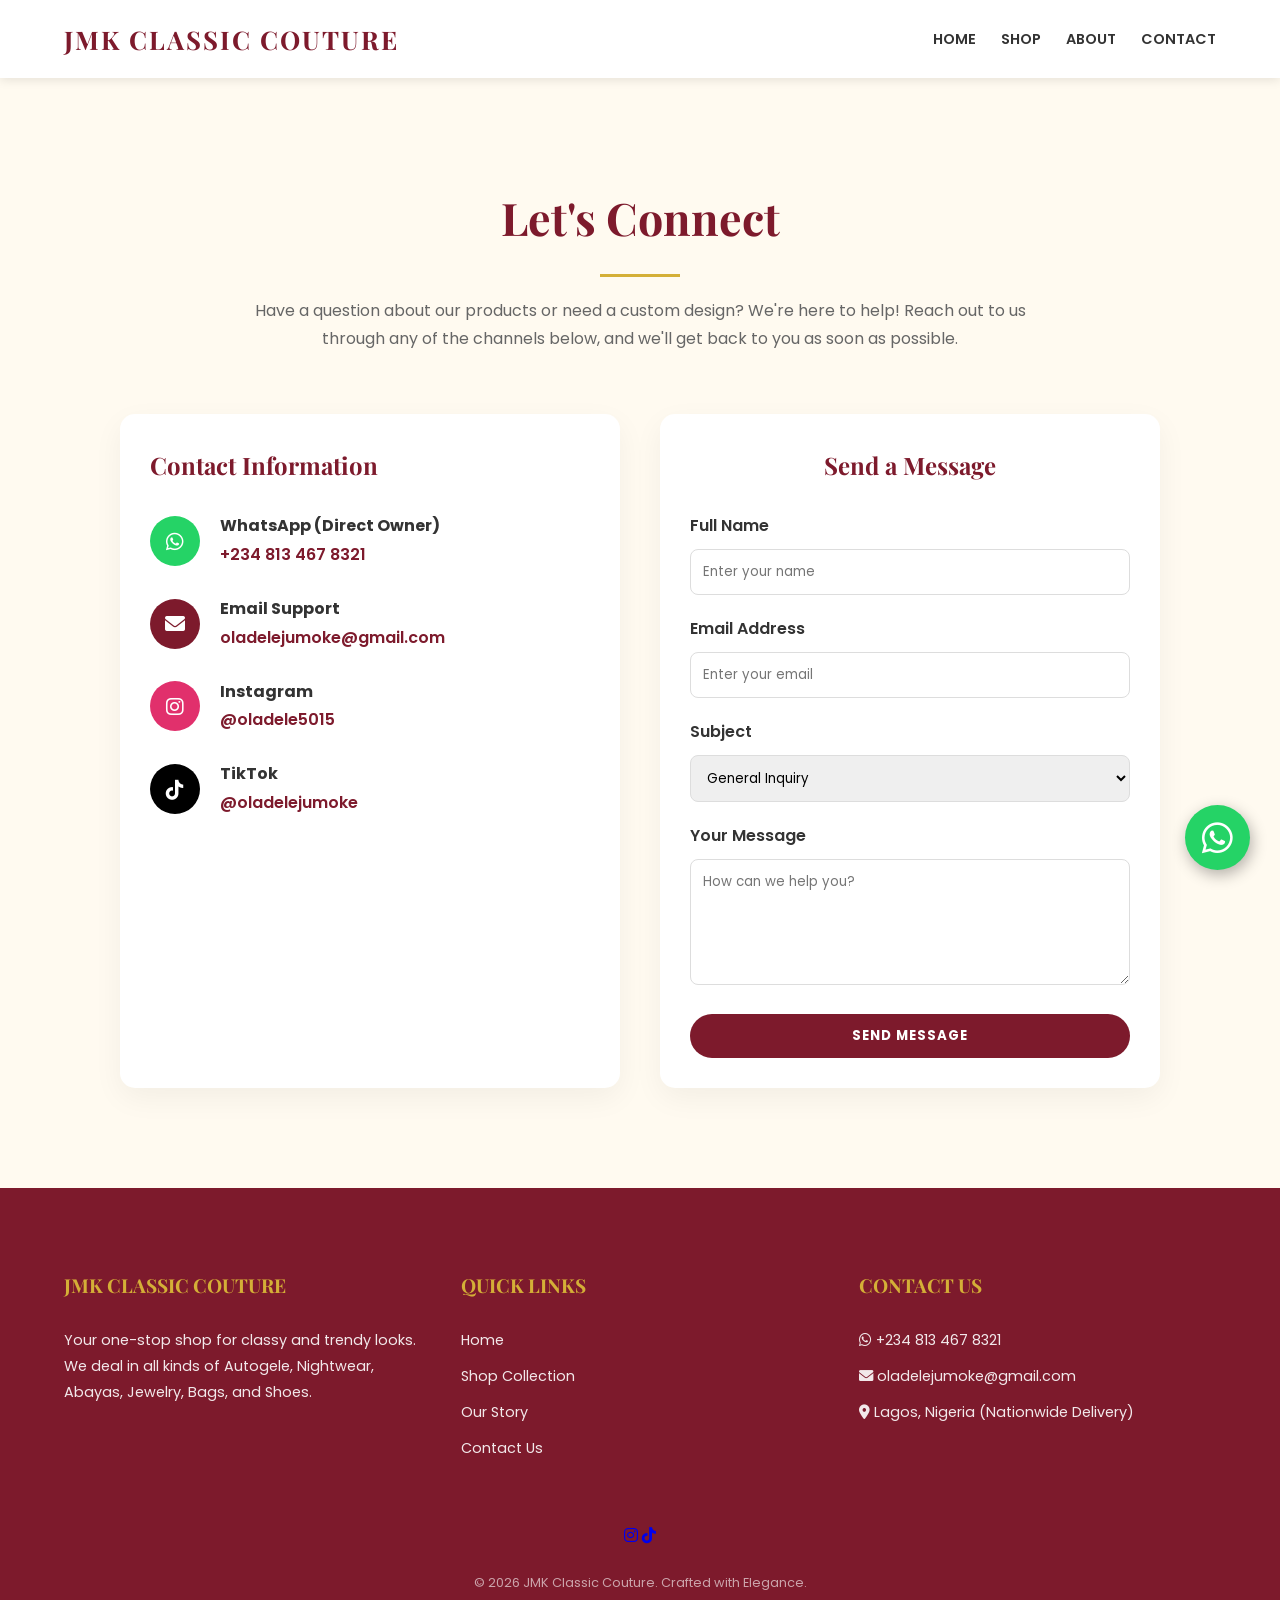
==== contact.html @ 75e44f79 "new" ====
<!DOCTYPE html>
<html lang="en">
<head>
    <meta charset="UTF-8">
    <meta name="viewport" content="width=device-width, initial-scale=1.0">
    <title>Contact Us | JMR Classic Couture</title>
    <link rel="stylesheet" href="assets/style.css">
    <link href="https://fonts.googleapis.com/css2?family=Playfair+Display:wght@400;700&family=Poppins:wght@300;400;600&display=swap" rel="stylesheet">
    <link rel="stylesheet" href="https://cdnjs.cloudflare.com/ajax/libs/font-awesome/6.0.0/css/all.min.css">
</head>
<body>
    <header>
        <div class="logo">
            <h1>JMK Classic Couture</h1>
        </div>
        <nav>
            <ul class="nav-links" id="nav-links">
                <li><a href="index.html">Home</a></li>
                <li><a href="shop.html">Shop</a></li>
                <li><a href="about.html">About</a></li>
                <li><a href="contact.html">Contact</a></li>
            </ul>
        </nav>
        <div class="hamburger" id="hamburger">
            <span></span>
            <span></span>
            <span></span>
        </div>
    </header>

    <a href="https://wa.me/2348134678321" class="whatsapp-float" target="_blank">
        <i class="fab fa-whatsapp"></i>
    </a>

    <section class="container">
        <h2 class="section-title">Let's Connect</h2>
        <p style="text-align: center; max-width: 800px; margin: -40px auto 60px; color: #666;">Have a question about our products or need a custom design? We're here to help! Reach out to us through any of the channels below, and we'll get back to you as soon as possible.</p>
        
        <div style="display: flex; flex-wrap: wrap; gap: 40px; justify-content: center;">
            <div class="card" style="flex: 1; min-width: 300px; max-width: 500px; text-align: left;">
                <div class="card-content">
                    <h3 style="color: var(--primary-color); margin-bottom: 25px;">Contact Information</h3>
                    <div style="margin-bottom: 25px; display: flex; align-items: center; gap: 20px;">
                        <div style="background: #25D366; color: white; width: 50px; height: 50px; border-radius: 50%; display: flex; justify-content: center; align-items: center;">
                            <i class="fab fa-whatsapp fa-lg"></i>
                        </div>
                        <div>
                            <p style="font-weight: bold; margin-bottom: 0;">WhatsApp (Direct Owner)</p>
                            <a href="https://wa.me/2348134678321" target="_blank" style="text-decoration: none; color: var(--primary-color); font-weight: 600;">+234 813 467 8321</a>
                        </div>
                    </div>
                    <div style="margin-bottom: 25px; display: flex; align-items: center; gap: 20px;">
                        <div style="background: var(--primary-color); color: white; width: 50px; height: 50px; border-radius: 50%; display: flex; justify-content: center; align-items: center;">
                            <i class="fas fa-envelope fa-lg"></i>
                        </div>
                        <div>
                            <p style="font-weight: bold; margin-bottom: 0;">Email Support</p>
                            <a href="mailto:oladelejumoke@gmail.com" style="text-decoration: none; color: var(--primary-color); font-weight: 600;">oladelejumoke@gmail.com</a>
                        </div>
                    </div>
                    <div style="margin-bottom: 25px; display: flex; align-items: center; gap: 20px;">
                        <div style="background: #E1306C; color: white; width: 50px; height: 50px; border-radius: 50%; display: flex; justify-content: center; align-items: center;">
                            <i class="fab fa-instagram fa-lg"></i>
                        </div>
                        <div>
                            <p style="font-weight: bold; margin-bottom: 0;">Instagram</p>
                            <a href="https://instagram.com/oladele5015" target="_blank" style="text-decoration: none; color: var(--primary-color); font-weight: 600;">@oladele5015</a>
                        </div>
                    </div>
                    <div style="margin-bottom: 25px; display: flex; align-items: center; gap: 20px;">
                        <div style="background: #000; color: white; width: 50px; height: 50px; border-radius: 50%; display: flex; justify-content: center; align-items: center;">
                            <i class="fab fa-tiktok fa-lg"></i>
                        </div>
                        <div>
                            <p style="font-weight: bold; margin-bottom: 0;">TikTok</p>
                            <a href="https://tiktok.com/@oladelejumoke" target="_blank" style="text-decoration: none; color: var(--primary-color); font-weight: 600;">@oladelejumoke</a>
                        </div>
                    </div>
                </div>
            </div>
            
            <div class="card" style="flex: 1; min-width: 300px; max-width: 500px;">
                <div class="card-content">
                    <h3 style="color: var(--primary-color); margin-bottom: 25px;">Send a Message</h3>
                    <form id="contact-form" style="display: flex; flex-direction: column; gap: 20px; text-align: left;">
                        <div>
                            <label for="name" style="display: block; margin-bottom: 8px; font-weight: 600;">Full Name</label>
                            <input type="text" id="name" placeholder="Enter your name" required style="width: 100%; padding: 12px; border: 1px solid #ddd; border-radius: 8px; outline: none;">
                        </div>
                        <div>
                            <label for="email" style="display: block; margin-bottom: 8px; font-weight: 600;">Email Address</label>
                            <input type="email" id="email" placeholder="Enter your email" required style="width: 100%; padding: 12px; border: 1px solid #ddd; border-radius: 8px; outline: none;">
                        </div>
                        <div>
                            <label for="subject" style="display: block; margin-bottom: 8px; font-weight: 600;">Subject</label>
                            <select id="subject" style="width: 100%; padding: 12px; border: 1px solid #ddd; border-radius: 8px; outline: none;">
                                <option>General Inquiry</option>
                                <option>Custom Design Request</option>
                                <option>Order Status</option>
                                <option>Feedback</option>
                            </select>
                        </div>
                        <div>
                            <label for="message" style="display: block; margin-bottom: 8px; font-weight: 600;">Your Message</label>
                            <textarea id="message" rows="5" placeholder="How can we help you?" required style="width: 100%; padding: 12px; border: 1px solid #ddd; border-radius: 8px; outline: none;"></textarea>
                        </div>
                        <button type="submit" class="btn" style="width: 100%; border: none; cursor: pointer;">Send Message</button>
                    </form>
                </div>
            </div>
        </div>
    </section>

    <footer>
        <div class="footer-grid">
            <div class="footer-col">
                <h4>JMK Classic Couture</h4>
                <p>Your one-stop shop for classy and trendy looks. We deal in all kinds of Autogele, Nightwear, Abayas, Jewelry, Bags, and Shoes.</p>
            </div>
            <div class="footer-col">
                <h4>Quick Links</h4>
                <ul>
                    <li><a href="index.html">Home</a></li>
                    <li><a href="shop.html">Shop Collection</a></li>
                    <li><a href="about.html">Our Story</a></li>
                    <li><a href="contact.html">Contact Us</a></li>
                </ul>
            </div>
            <div class="footer-col">
                <h4>Contact Us</h4>
                <p><i class="fab fa-whatsapp"></i> +234 813 467 8321</p>
                <p><i class="fas fa-envelope"></i> oladelejumoke@gmail.com</p>
                <p><i class="fas fa-map-marker-alt"></i> Lagos, Nigeria (Nationwide Delivery)</p>
            </div>
        </div>
        <div class="social-links" style="margin-top: 0;">
            <a href="https://instagram.com/oladele5015" target="_blank"><i class="fab fa-instagram"></i></a>
            <a href="https://tiktok.com/@oladelejumoke" target="_blank"><i class="fab fa-tiktok"></i></a>
        </div>
        <p style="font-size: 0.8rem; opacity: 0.6; margin-top: 20px;">&copy; 2026 JMK Classic Couture. Crafted with Elegance.</p>
    </footer>

    <script>
        const hamburger = document.getElementById('hamburger');
        const navLinks = document.getElementById('nav-links');

        hamburger.addEventListener('click', () => {
            hamburger.classList.toggle('active');
            navLinks.classList.toggle('active');
        });

        document.getElementById('contact-form').addEventListener('submit', function(e) {
            e.preventDefault();
            alert('Thank you for your message! We will get back to you soon.');
            this.reset();
        });
    </script>
</body>
</html>
---- assets/style.css ----
:root {
    --primary-color: #7d1a2c; 
    --secondary-color: #d4af37; 
    --text-color: #333;
    --bg-color: #fffaf0; 
    --white: #ffffff;
    --whatsapp-color: #25D366;
    --gray-light: #f4f4f4;
}

* {
    margin: 0;
    padding: 0;
    box-sizing: border-box;
    font-family: 'Poppins', sans-serif;
}

h1, h2, h3, h4, .hero h2 {
    font-family: 'Playfair Display', serif;
}

body {
    background-color: var(--bg-color);
    color: var(--text-color);
    line-height: 1.8;
    overflow-x: hidden;
}

/* Header & Navigation */
header {
    background-color: var(--white);
    padding: 1rem 5%;
    display: flex;
    justify-content: space-between;
    align-items: center;
    box-shadow: 0 2px 10px rgba(0,0,0,0.1);
    position: sticky;
    top: 0;
    z-index: 1000;
}

.logo h1 {
    color: var(--primary-color);
    font-size: 1.6rem;
    text-transform: uppercase;
    letter-spacing: 2px;
}

.nav-links {
    display: flex;
    list-style: none;
    align-items: center;
}

.nav-links li {
    margin-left: 25px;
}

.nav-links li a {
    text-decoration: none;
    color: var(--text-color);
    font-weight: 600;
    font-size: 0.9rem;
    text-transform: uppercase;
    transition: color 0.3s;
}

.nav-links li a:hover {
    color: var(--primary-color);
}

/* Hamburger Menu */
.hamburger {
    display: none;
    cursor: pointer;
    flex-direction: column;
    gap: 5px;
}

.hamburger span {
    display: block;
    width: 25px;
    height: 3px;
    background-color: var(--primary-color);
    transition: all 0.3s ease;
}

/* Hero Section */
.hero {
    height: 90vh;
    background: linear-gradient(rgba(0,0,0,0.5), rgba(0,0,0,0.5)), url('images/hero-bg.jpg');
    background-size: cover;
    background-position: center;
    background-attachment: fixed;
    display: flex;
    flex-direction: column;
    justify-content: center;
    align-items: center;
    text-align: center;
    color: var(--white);
    padding: 0 20px;
}

.hero h2 {
    font-size: clamp(2rem, 8vw, 4.5rem);
    margin-bottom: 1rem;
    animation: fadeInUp 1s ease;
}

.hero p {
    font-size: clamp(1rem, 4vw, 1.5rem);
    margin-bottom: 2.5rem;
    font-weight: 300;
    max-width: 800px;
    animation: fadeInUp 1.2s ease;
}

@keyframes fadeInUp {
    from { opacity: 0; transform: translateY(30px); }
    to { opacity: 1; transform: translateY(0); }
}

.btn {
    padding: 12px 35px;
    background-color: var(--primary-color);
    color: var(--white);
    text-decoration: none;
    border-radius: 50px;
    font-weight: bold;
    text-transform: uppercase;
    letter-spacing: 1px;
    transition: all 0.3s ease;
    border: 2px solid var(--primary-color);
    display: inline-block;
}

.btn:hover {
    background-color: transparent;
    color: var(--primary-color);
}

/* Sections */
.container {
    padding: 100px 5%;
}

.section-title {
    text-align: center;
    margin-bottom: 60px;
    color: var(--primary-color);
    font-size: clamp(1.8rem, 5vw, 2.8rem);
    position: relative;
}

.section-title::after {
    content: '';
    display: block;
    width: 80px;
    height: 3px;
    background: var(--secondary-color);
    margin: 15px auto 0;
}

.grid {
    display: grid;
    grid-template-columns: repeat(auto-fit, minmax(300px, 1fr));
    gap: 40px;
}

.card {
    background: var(--white);
    padding: 0;
    border-radius: 15px;
    box-shadow: 0 10px 30px rgba(0,0,0,0.05);
    text-align: center;
    transition: transform 0.3s ease;
    overflow: hidden;
}

.card:hover {
    transform: translateY(-10px);
}

.card-content {
    padding: 30px;
}

.card img {
    width: 100%;
    height: 350px;
    object-fit: cover;
}

.card h3 {
    margin-bottom: 15px;
    font-size: 1.5rem;
}

.card p.price {
    color: var(--primary-color);
    font-weight: bold;
    font-size: 1.3rem;
    margin-bottom: 15px;
}

.card p.desc {
    font-size: 0.95rem;
    color: #666;
    margin-bottom: 20px;
}

/* FAQ Accordion */
.faq-container {
    max-width: 900px;
    margin: 0 auto;
}

.faq-item {
    margin-bottom: 15px;
    border-bottom: 1px solid #ddd;
}

.faq-question {
    width: 100%;
    padding: 20px;
    background: none;
    border: none;
    text-align: left;
    font-size: 1.1rem;
    font-weight: 600;
    color: var(--primary-color);
    cursor: pointer;
    display: flex;
    justify-content: space-between;
    align-items: center;
}

.faq-answer {
    max-height: 0;
    overflow: hidden;
    transition: max-height 0.3s ease-out;
    padding: 0 20px;
}

.faq-answer p {
    padding-bottom: 20px;
    color: #555;
}

/* Floating WhatsApp */
.whatsapp-float {
    position: fixed;
    width: 65px;
    height: 65px;
    bottom: 30px;
    right: 30px;
    background-color: var(--whatsapp-color);
    color: #FFF;
    border-radius: 50px;
    text-align: center;
    font-size: 35px;
    box-shadow: 2px 5px 15px rgba(0,0,0,0.3);
    z-index: 1000;
    display: flex;
    justify-content: center;
    align-items: center;
    transition: all 0.3s ease;
    text-decoration: none;
}

.whatsapp-float:hover {
    transform: scale(1.1);
    color: white;
}

/* Footer */
footer {
    background-color: var(--primary-color);
    color: var(--white);
    padding: 80px 5% 40px;
    text-align: center;
}

.footer-grid {
    display: grid;
    grid-template-columns: repeat(auto-fit, minmax(250px, 1fr));
    gap: 40px;
    text-align: left;
    margin-bottom: 50px;
}

.footer-col h4 {
    color: var(--secondary-color);
    margin-bottom: 25px;
    font-size: 1.2rem;
    text-transform: uppercase;
}

.footer-col p, .footer-col li {
    font-size: 0.9rem;
    margin-bottom: 10px;
    opacity: 0.9;
}

.footer-col ul {
    list-style: none;
}

.footer-col ul li a {
    color: white;
    text-decoration: none;
    transition: color 0.3s;
}

.footer-col ul li a:hover {
    color: var(--secondary-color);
}

/* Responsive Styles */
@media (max-width: 992px) {
    .nav-links {
        position: fixed;
        right: -100%;
        top: 70px;
        flex-direction: column;
        background-color: var(--white);
        width: 100%;
        text-align: center;
        transition: 0.3s;
        box-shadow: 0 10px 10px rgba(0,0,0,0.1);
        padding: 40px 0;
    }

    .nav-links.active {
        right: 0;
    }

    .nav-links li {
        margin: 15px 0;
    }

    .hamburger {
        display: flex;
    }

    .hamburger.active span:nth-child(1) {
        transform: rotate(45deg) translate(5px, 5px);
    }

    .hamburger.active span:nth-child(2) {
        opacity: 0;
    }

    .hamburger.active span:nth-child(3) {
        transform: rotate(-45deg) translate(7px, -6px);
    }
}

@media (max-width: 576px) {
    .container {
        padding: 60px 20px;
    }
    .hero h2 {
        font-size: 2.2rem;
    }
    .whatsapp-float {
        width: 55px;
        height: 55px;
        bottom: 20px;
        right: 20px;
        font-size: 28px;
    }
}
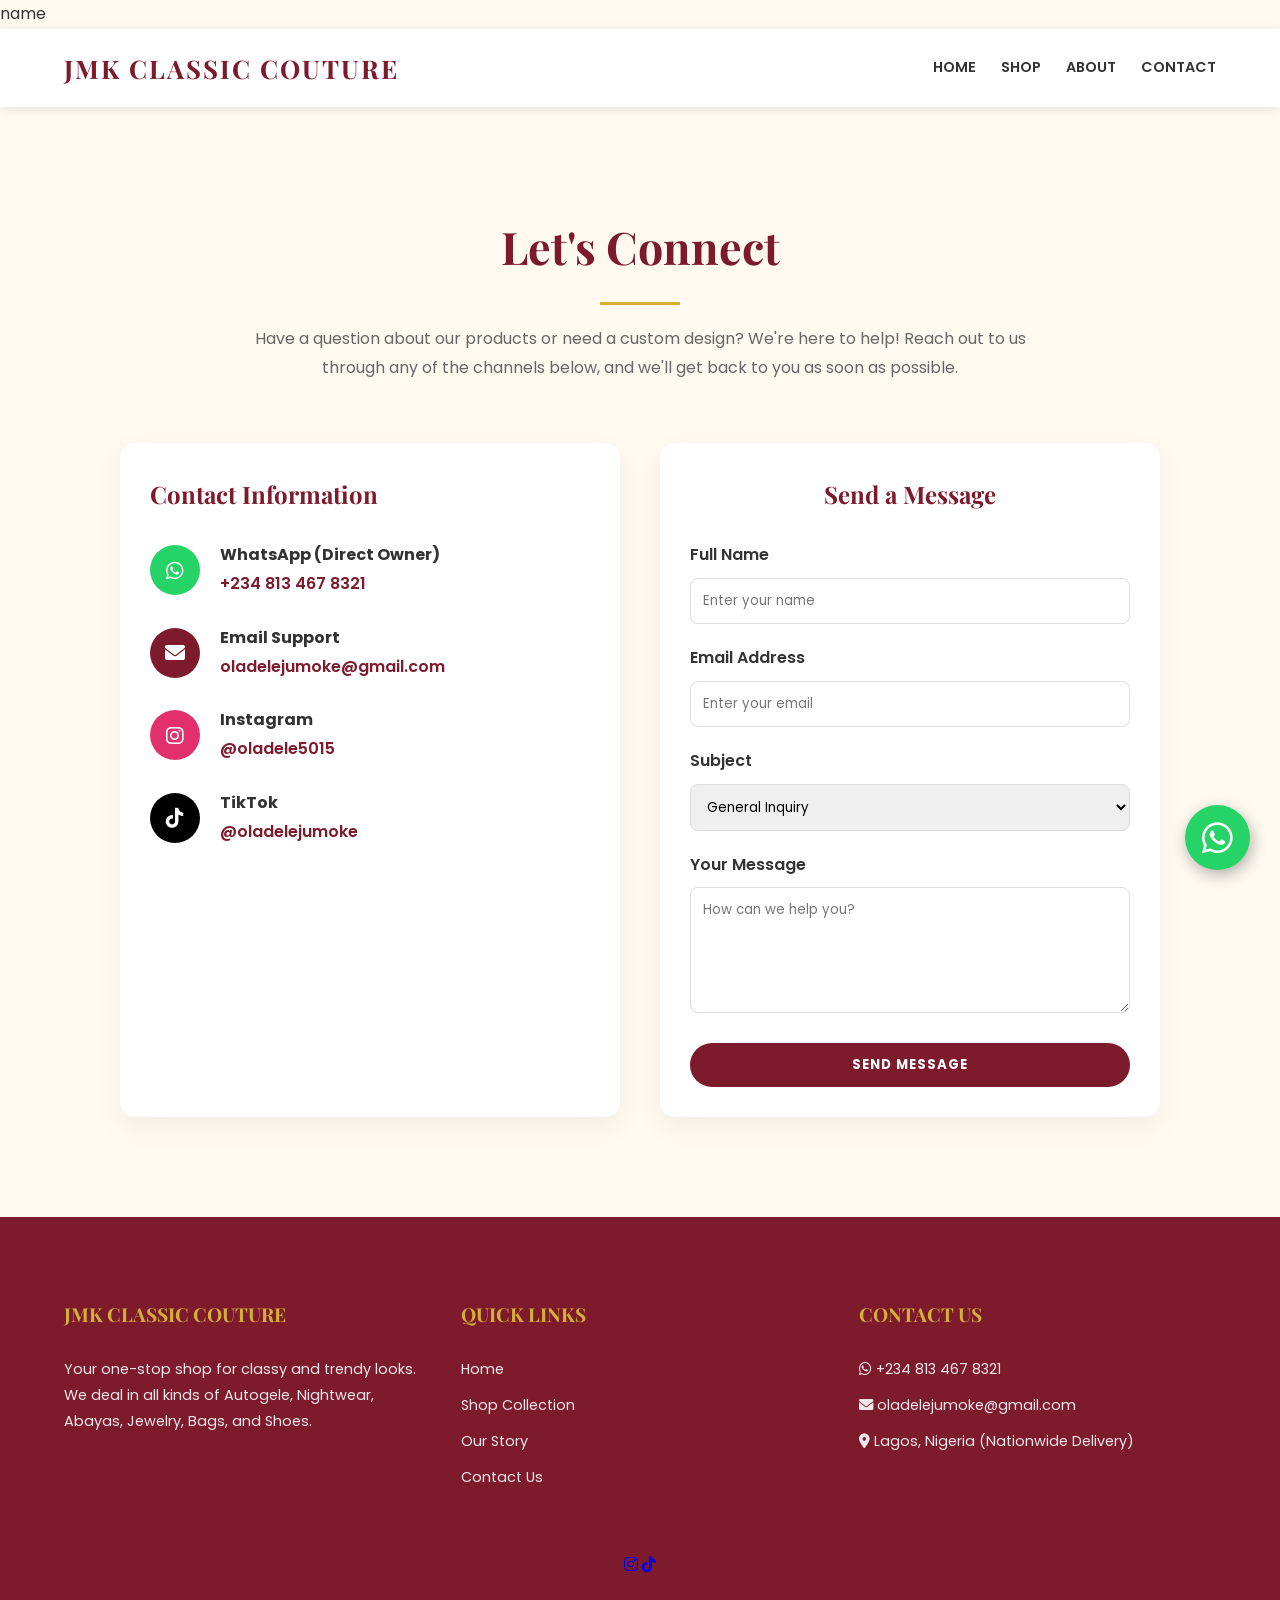
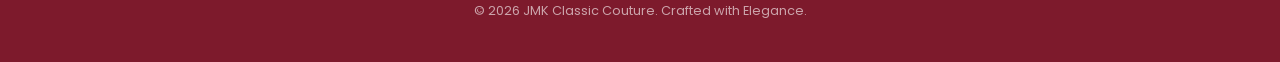
==== commit fc0da502: "hello" ====
--- a/contact.html
+++ b/contact.html
@@ -8,6 +8,7 @@
     <link href="https://fonts.googleapis.com/css2?family=Playfair+Display:wght@400;700&family=Poppins:wght@300;400;600&display=swap" rel="stylesheet">
     <link rel="stylesheet" href="https://cdnjs.cloudflare.com/ajax/libs/font-awesome/6.0.0/css/all.min.css">
 </head>
+name 
 <body>
     <header>
         <div class="logo">
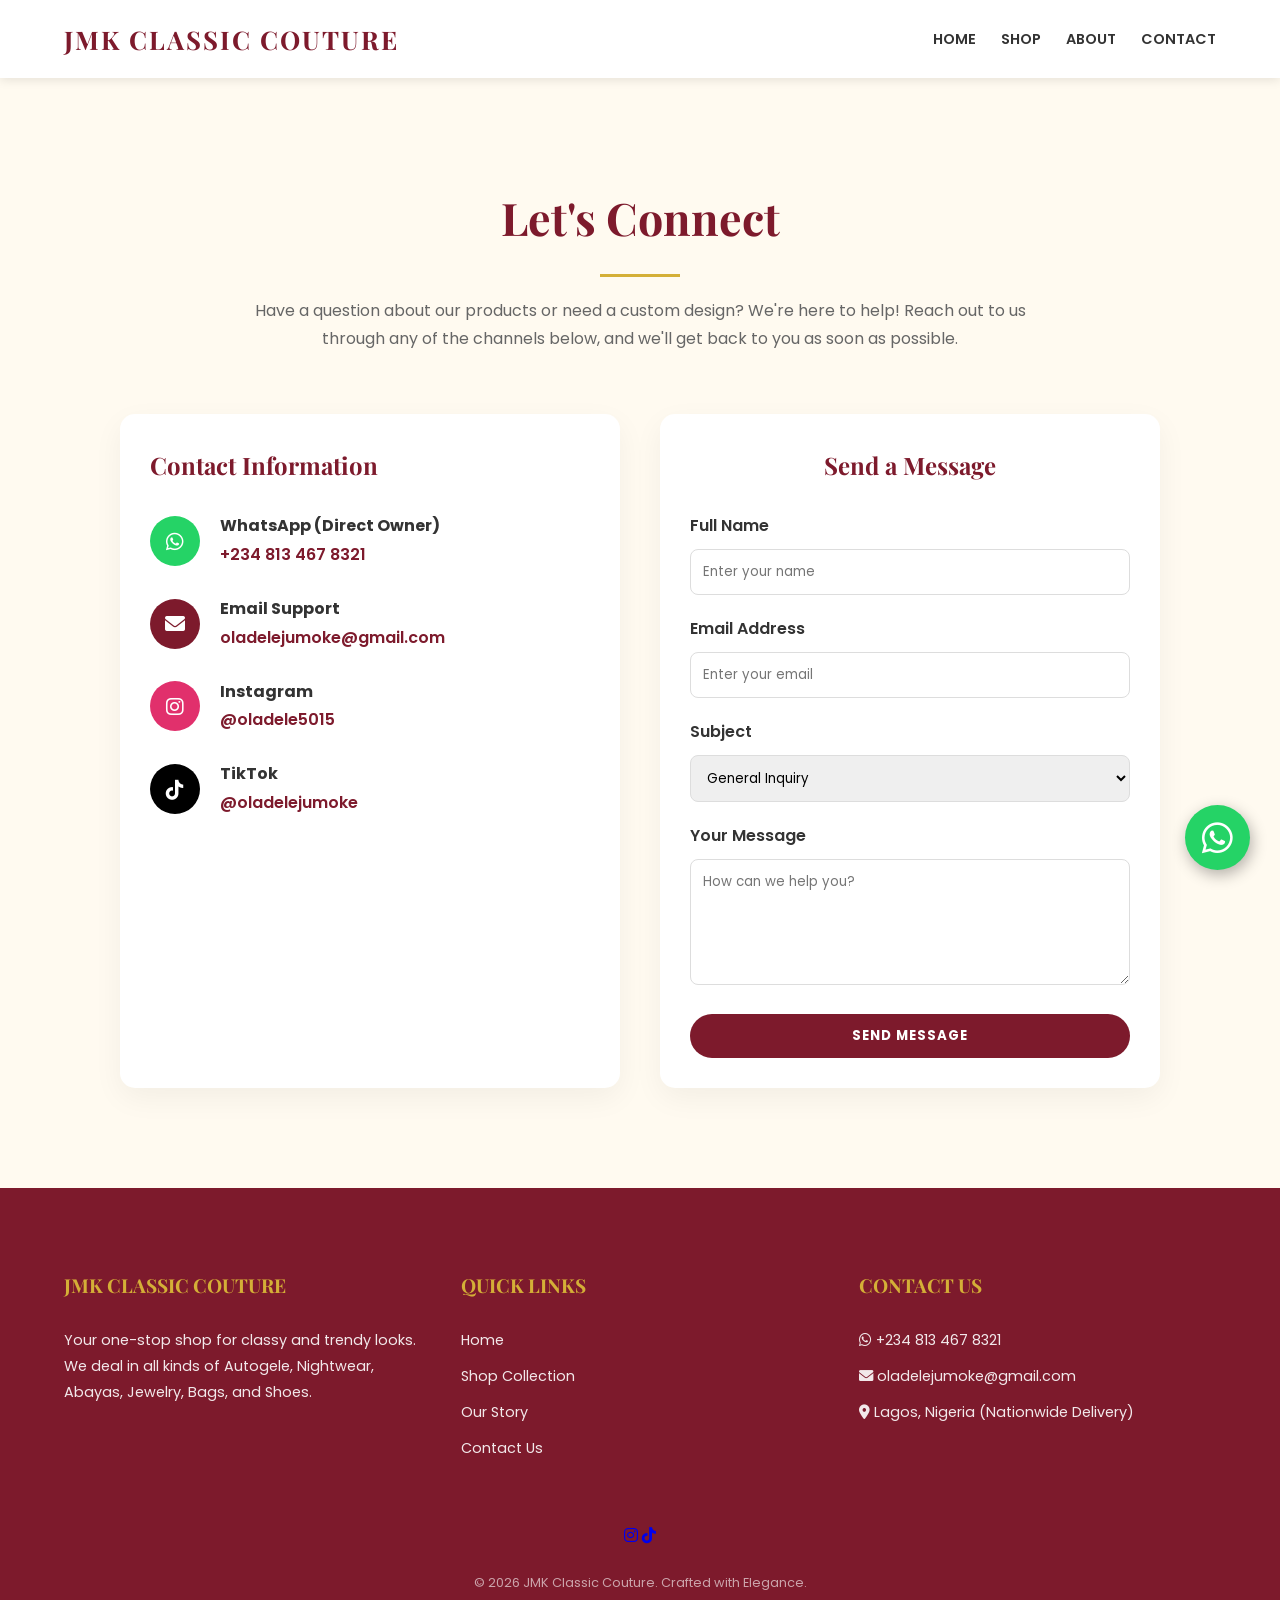
==== commit 36b5ead9: "new" ====
--- a/contact.html
+++ b/contact.html
@@ -8,7 +8,7 @@
     <link href="https://fonts.googleapis.com/css2?family=Playfair+Display:wght@400;700&family=Poppins:wght@300;400;600&display=swap" rel="stylesheet">
     <link rel="stylesheet" href="https://cdnjs.cloudflare.com/ajax/libs/font-awesome/6.0.0/css/all.min.css">
 </head>
-name 
+
 <body>
     <header>
         <div class="logo">
